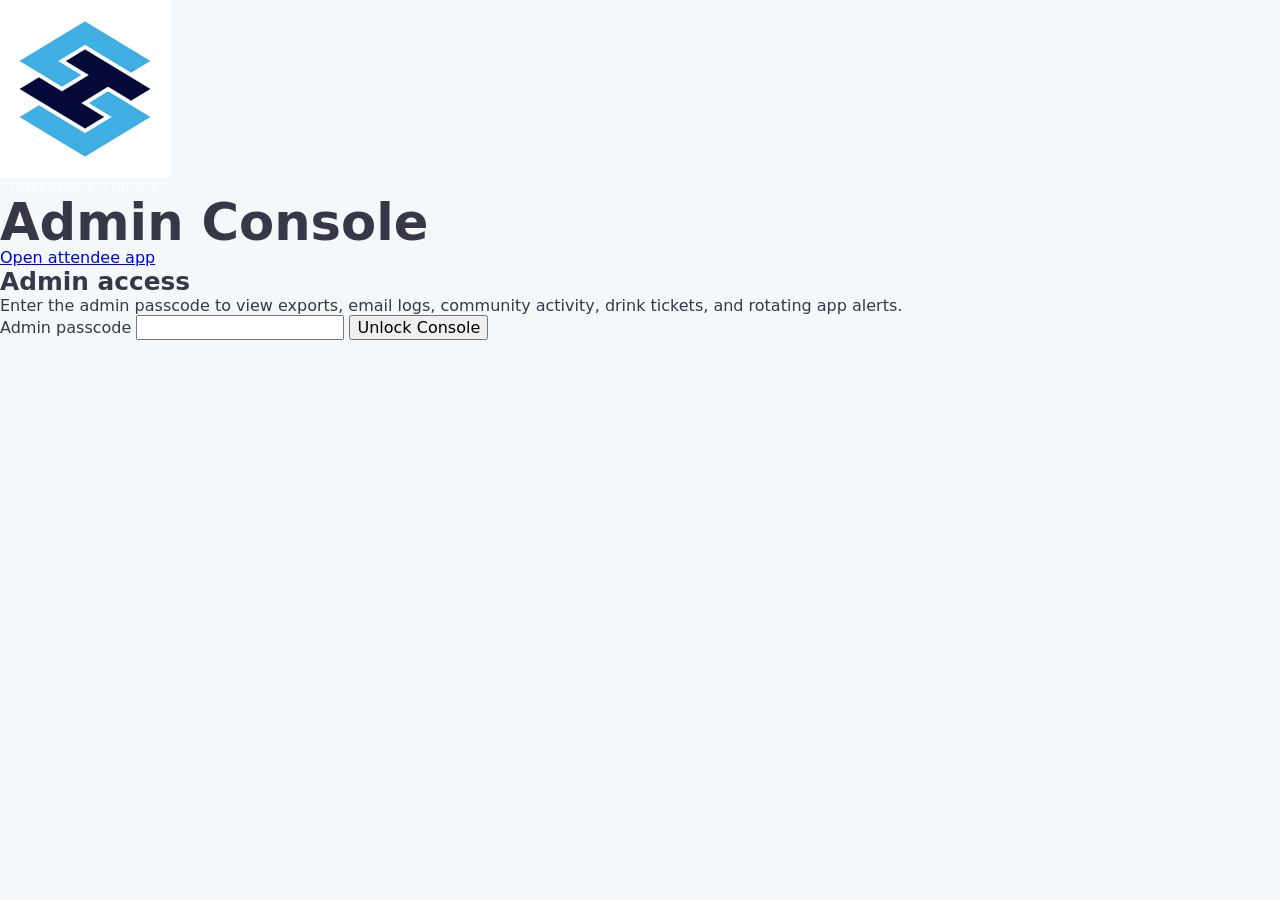
==== admin.html @ 8c48cd47 "Add admin.html for conference guide admin console" ====
<!doctype html>
<html lang="en">
  <head>
    <meta charset="utf-8">
    <meta name="viewport" content="width=device-width, initial-scale=1">
    <title>Conference Guide Admin</title>
    <meta name="theme-color" content="#040048">
    <link rel="stylesheet" href="styles.css?v=20260701-aec-copy">
    <link rel="stylesheet" href="admin.css?v=20260721-supabase-admin">
  </head>
  <body class="admin-body">
    <main class="admin-shell">
      <header class="admin-hero">
        <div class="admin-brand">
          <img src="assets/hs-govtech-logo.png?v=20260623-domain-backend" alt="HS GovTech logo">
          <div>
            <p class="eyebrow">Conference Guide AI</p>
            <h1>Admin Console</h1>
          </div>
        </div>
        <a class="admin-public-link" href="./">Open attendee app</a>
      </header>

      <section id="adminLogin" class="admin-card admin-login">
        <h2>Admin access</h2>
        <p>Enter the admin passcode to view exports, email logs, community activity, drink tickets, and rotating app alerts.</p>
        <form id="adminAuthForm">
          <label>
            Admin passcode
            <input id="adminToken" type="password" autocomplete="current-password" required>
          </label>
          <button type="submit">Unlock Console</button>
        </form>
        <p id="adminAuthStatus" class="admin-status"></p>
      </section>

      <section id="adminApp" class="admin-app" hidden>
        <div class="admin-toolbar">
          <div id="adminTabs" class="admin-tabs" aria-label="Admin sections"></div>
          <button id="adminRefresh" type="button">Refresh</button>
        </div>

        <section id="adminSummary" class="admin-summary"></section>

        <section id="adminAlertsPanel" class="admin-card admin-alert-editor" hidden>
          <div>
            <h2>App Alerts</h2>
            <p>Create or update the rotating in-app alert cards. These stay hidden on Podcast, Book Demo, and Free Drink.</p>
          </div>
          <form id="alertForm">
            <input id="alertId" type="hidden">
            <label>
              Title
              <input id="alertTitle" type="text" maxlength="120" required>
            </label>
            <label>
              Message
              <textarea id="alertMessage" rows="3" maxlength="280" required></textarea>
            </label>
            <div class="admin-form-grid">
              <label>
                Button
                <input id="alertButton" type="text" maxlength="40" placeholder="Open">
              </label>
              <label>
                Destination
                <select id="alertView">
                  <option value="my">MyAEC</option>
                  <option value="trivia">EH Trivia</option>
                  <option value="kc">Fun in KC</option>
                  <option value="community">Community Connect</option>
                  <option value="podcast">Podcast</option>
                  <option value="demo">Book Demo</option>
                  <option value="drink">Free Drink</option>
                </select>
              </label>
              <label>
                Priority
                <input id="alertPriority" type="number" value="5" min="0" max="99">
              </label>
              <label class="admin-check">
                <input id="alertActive" type="checkbox" checked>
                Active
              </label>
            </div>
            <div class="admin-actions">
              <button type="submit">Save Alert</button>
              <button id="alertReset" type="button">New Alert</button>
            </div>
            <p id="alertStatus" class="admin-status"></p>
          </form>
        </section>

        <section class="admin-card">
          <div class="admin-table-head">
            <div>
              <h2 id="adminSectionTitle">Leads</h2>
              <p id="adminSectionHelp">Newest records from Supabase.</p>
            </div>
            <button id="adminExport" type="button">Export CSV</button>
          </div>
          <div id="adminTable" class="admin-table-wrap"></div>
        </section>
      </section>
    </main>
    <script src="lead-config.js?v=20260721-admin-endpoint"></script>
    <script src="admin.js?v=20260721-supabase-admin"></script>
  </body>
</html>
---- styles.css ----
:root {
  --navy: #040048;
  --deep: #02002d;
  --cyan: #35B0ED;
  --teal: #35B0ED;
  --green: #67BC8C;
  --red: #EA5353;
  --grey-light: #C7D2D8;
  --grey-medium: #A5A3AF;
  --grey-dark: #383748;
  --ink: #383748;
  --muted: #686676;
  --line: #C7D2D8;
  --surface: #ffffff;
  --wash: #f4f8fa;
  --gold: #E6BD56;
  --danger: #EA5353;
  --sky-wash: #eaf7fe;
  --green-wash: #edf8f2;
  --gold-wash: #fff7df;
  --red-wash: #fff0f0;
  font-family: Inter, ui-sans-serif, system-ui, -apple-system, BlinkMacSystemFont, "Segoe UI", sans-serif;
}

* {
  box-sizing: border-box;
}

body {
  margin: 0;
  color: var(--ink);
  background: var(--wash);
  overflow-x: hidden;
}

body.lead-locked {
  overflow: hidden;
}

.lead-gate {
  position: fixed;
  inset: 0;
  z-index: 100;
  display: grid;
  place-items: center;
  padding: 18px;
  background: rgba(4, 0, 72, 0.76);
  backdrop-filter: blur(10px);
}

.lead-gate[hidden] {
  display: none;
}

.lead-card {
  width: min(440px, 100%);
  display: grid;
  gap: 12px;
  padding: 24px;
  border-radius: 8px;
  border: 1px solid var(--line);
  background: #fff;
  box-shadow: 0 24px 60px rgba(4, 0, 72, 0.28);
}

.lead-logo {
  width: 58px;
  height: 60px;
  object-fit: contain;
}

.lead-card .eyebrow {
  color: var(--cyan);
}

.lead-card h2 {
  color: var(--navy);
  font-size: 2rem;
}

.lead-copy,
.lead-note {
  color: var(--muted);
  line-height: 1.45;
}

.lead-note {
  font-size: 0.82rem;
}

.lead-card label {
  display: grid;
  gap: 6px;
  color: var(--ink);
  font-weight: 800;
}

.lead-card input {
  width: 100%;
  min-height: 46px;
  border: 1px solid var(--line);
  border-radius: 8px;
  padding: 0 12px;
}

.lead-card button {
  min-height: 48px;
  border: 0;
  border-radius: 8px;
  color: #fff;
  background: var(--red);
  cursor: pointer;
  font-weight: 900;
}

.lead-card button:disabled {
  background: var(--grey-medium);
  cursor: wait;
}

button,
input,
select {
  font: inherit;
}

.app-shell {
  min-height: 100vh;
  display: grid;
  grid-template-columns: 280px minmax(0, 1fr);
}

.rail {
  position: sticky;
  top: 0;
  height: 100vh;
  display: flex;
  flex-direction: column;
  gap: 28px;
  padding: 26px 20px;
  color: #fff;
  background: linear-gradient(180deg, var(--deep), var(--navy));
}

.brand-lockup {
  display: flex;
  align-items: center;
  justify-content: space-between;
  gap: 13px;
}

.brand-main {
  min-width: 0;
  display: flex;
  align-items: center;
  gap: 13px;
}

.brand-home {
  border: 0;
  color: inherit;
  background: transparent;
  cursor: pointer;
  padding: 0;
  text-align: left;
}

.brand-home:hover .brand-logo,
.brand-home:focus-visible .brand-logo {
  box-shadow: 0 0 0 2px rgba(53, 176, 237, 0.78);
}

.header-actions {
  display: flex;
  align-items: center;
  gap: 8px;
}

.mobile-demo-button {
  display: none;
}

.brand-lockup strong {
  display: block;
  font-size: 1.02rem;
}

.brand-lockup small,
.rail-summary span,
.eyebrow,
.session-kicker,
figcaption {
  color: rgba(255, 255, 255, 0.72);
  font-size: 0.78rem;
  text-transform: uppercase;
  letter-spacing: 0.08em;
}

.brand-logo {
  width: 48px;
  height: 50px;
  object-fit: contain;
  border-radius: 6px;
  background: #fff;
  padding: 4px;
}

.nav-list {
  display: grid;
  gap: 8px;
}

.nav-item {
  width: 100%;
  min-height: 44px;
  border: 1px solid rgba(255, 255, 255, 0.1);
  border-radius: 8px;
  color: rgba(255, 255, 255, 0.82);
  background: rgba(255, 255, 255, 0.06);
  cursor: pointer;
  text-align: left;
  padding: 0 14px;
}

.nav-item.active,
.nav-item:hover {
  color: #fff;
  background: rgba(53, 176, 237, 0.24);
  border-color: rgba(53, 176, 237, 0.6);
}

.drink-nav {
  border-color: rgba(230, 189, 86, 0.56);
}

.podcast-nav {
  border-color: rgba(53, 176, 237, 0.44);
}

.trivia-nav {
  border-color: rgba(103, 188, 140, 0.44);
}

.demo-nav {
  border-color: rgba(234, 83, 83, 0.42);
}

.venue-nav[hidden] {
  display: none;
}

.rail-summary {
  margin-top: auto;
  display: grid;
  gap: 10px;
}

.rail-summary span {
  color: rgba(234, 247, 254, 0.86);
  border-top: 1px solid rgba(255, 255, 255, 0.14);
  padding-top: 10px;
}

.content {
  min-width: 0;
  padding: 28px clamp(18px, 4vw, 44px) 48px;
}

.now-next {
  display: grid;
  grid-template-columns: repeat(2, minmax(0, 1fr));
  gap: 10px;
  margin-bottom: 14px;
  max-width: 100%;
}

.now-next article {
  min-height: 104px;
  display: grid;
  gap: 6px;
  align-content: start;
  padding: 14px;
  border: 1px solid rgba(53, 176, 237, 0.34);
  border-radius: 8px;
  background: var(--sky-wash);
}

.now-next span {
  color: var(--cyan);
  font-size: 0.76rem;
  font-weight: 900;
  text-transform: uppercase;
  letter-spacing: 0.08em;
}

.now-next strong {
  color: var(--navy);
  line-height: 1.25;
}

.now-next small {
  color: var(--muted);
  line-height: 1.35;
}

.topbar {
  display: grid;
  grid-template-columns: minmax(0, 1fr) minmax(240px, 420px);
  gap: 18px;
  align-items: center;
  margin-bottom: 22px;
}

.topbar .eyebrow,
.section-intro p,
.assistant-copy p,
figcaption,
.session-kicker {
  color: var(--muted);
}

.app-alerts {
  display: grid;
  grid-template-columns: repeat(2, minmax(0, 1fr));
  gap: 10px;
  margin-bottom: 18px;
}

.app-alert {
  position: relative;
  display: grid;
  grid-template-columns: auto minmax(0, 1fr) auto auto;
  gap: 12px;
  align-items: center;
  min-height: 82px;
  border: 1px solid rgba(53, 176, 237, 0.28);
  border-radius: 8px;
  padding: 12px;
  background: linear-gradient(135deg, #ffffff, var(--sky-wash));
  box-shadow: 0 8px 20px rgba(4, 0, 72, 0.06);
}

.app-alert > span {
  border-radius: 999px;
  padding: 6px 9px;
  color: var(--navy);
  background: rgba(53, 176, 237, 0.18);
  font-size: 0.76rem;
  font-weight: 900;
  text-transform: uppercase;
  letter-spacing: 0.06em;
}

.app-alert strong {
  color: var(--navy);
}

.app-alert p {
  margin-top: 3px;
  color: var(--muted);
  line-height: 1.35;
}

.app-alert [data-alert-view] {
  min-height: 40px;
  border: 0;
  border-radius: 8px;
  color: #fff;
  background: var(--red);
  cursor: pointer;
  font-weight: 900;
  padding: 0 12px;
  white-space: nowrap;
}

.alert-dismiss {
  width: 34px;
  height: 34px;
  border: 1px solid rgba(4, 0, 72, 0.12);
  border-radius: 999px;
  color: var(--dark);
  background: #fff;
  cursor: pointer;
  font-size: 1.25rem;
  font-weight: 900;
  line-height: 1;
}

.alert-dismiss:hover,
.alert-dismiss:focus-visible {
  color: var(--navy);
  border-color: rgba(234, 83, 83, 0.45);
  outline: 0;
}

h1,
h2,
h3,
p {
  margin: 0;
}

h1 {
  font-size: clamp(2rem, 4vw, 3.25rem);
  line-height: 1;
}

h2 {
  font-size: 1.55rem;
}

h3 {
  font-size: 1.05rem;
  line-height: 1.28;
}

.search-wrap input,
.prompt-box input,
select {
  width: 100%;
  min-height: 46px;
  border: 1px solid var(--line);
  border-radius: 8px;
  background: #fff;
  color: var(--ink);
  padding: 0 14px;
}

.view {
  display: none;
}

.view.active {
  display: block;
}

.control-strip,
.section-intro,
.assistant-panel {
  display: flex;
  gap: 12px;
  align-items: center;
  justify-content: space-between;
  margin-bottom: 18px;
}

.section-actions {
  display: flex;
  flex-wrap: wrap;
  gap: 8px;
  justify-content: flex-end;
}

.control-strip {
  flex-wrap: wrap;
}

.segmented {
  display: flex;
  flex-wrap: wrap;
  gap: 6px;
  max-width: 100%;
}

.dashboard-tabs {
  gap: 12px;
  margin-bottom: 14px;
}

.dashboard-tabs button {
  padding-inline: 18px;
}

.segmented button,
.secondary-action,
.install-button,
.prompt-box button,
.session-actions button {
  min-height: 40px;
  border: 1px solid var(--line);
  border-radius: 8px;
  background: #fff;
  color: var(--ink);
  cursor: pointer;
  padding: 0 14px;
}

.search-wrap {
  display: grid;
  gap: 6px;
}

.search-wrap p {
  color: var(--muted);
  font-size: 0.82rem;
  line-height: 1.35;
}

.install-button {
  min-height: 34px;
  white-space: nowrap;
  color: #fff;
  background: var(--red);
  border-color: var(--red);
  font-weight: 900;
  padding: 0 11px;
}

.install-button:disabled {
  color: var(--grey-dark);
  background: var(--grey-light);
  border-color: var(--grey-light);
  cursor: default;
}

.segmented button.active,
.prompt-box button,
.session-actions .attend-btn.active {
  color: #fff;
  background: var(--red);
  border-color: var(--red);
}

.session-actions .watch-btn.active {
  color: var(--navy);
  background: var(--sky-wash);
  border-color: var(--cyan);
}

.secondary-action:hover,
.session-actions button:hover,
.segmented button:hover {
  border-color: var(--cyan);
}

.secondary-action {
  display: inline-flex;
  align-items: center;
  justify-content: center;
  width: fit-content;
  text-decoration: none;
  font-weight: 900;
}

.metrics-row {
  display: grid;
  grid-template-columns: repeat(4, minmax(140px, 1fr));
  gap: 10px;
  margin-bottom: 18px;
}

.my-schedule-actions {
  justify-content: flex-start;
  margin: -4px 0 18px;
}

.metric {
  min-height: 78px;
  padding: 14px;
  background: var(--surface);
  border: 1px solid var(--line);
  border-radius: 8px;
}

.metric-button {
  width: 100%;
  text-align: left;
  cursor: pointer;
  font: inherit;
}

.metric-button:hover,
.metric-button:focus-visible {
  border-color: var(--cyan);
  box-shadow: 0 10px 22px rgba(4, 0, 72, 0.08);
  outline: 0;
}

.metric-button.active {
  border-color: var(--red);
  background: var(--red-wash);
}

.metric strong {
  display: block;
  font-size: 1.35rem;
  color: var(--navy);
}

.metric span {
  color: var(--muted);
  font-size: 0.85rem;
}

.timeline {
  display: grid;
  gap: 12px;
}

.my-day-tabs {
  margin-bottom: 12px;
}

.daily-grid {
  display: grid;
  gap: 8px;
  margin-bottom: 18px;
}

.metric-detail-panel {
  display: flex;
  gap: 12px;
  align-items: center;
  justify-content: space-between;
  padding: 14px;
  border: 1px solid rgba(53, 176, 237, 0.28);
  border-radius: 8px;
  background: var(--sky-wash);
}

.metric-detail-panel span {
  color: var(--cyan);
  font-size: 0.78rem;
  font-weight: 900;
  text-transform: uppercase;
}

.metric-detail-panel h3 {
  color: var(--navy);
}

.metric-detail-panel p {
  margin-top: 3px;
  color: var(--muted);
}

.metric-detail-panel button {
  min-height: 40px;
  border: 1px solid var(--line);
  border-radius: 8px;
  color: var(--navy);
  background: #fff;
  cursor: pointer;
  padding: 0 12px;
  font-weight: 900;
  white-space: nowrap;
}

.day-block {
  display: grid;
  grid-template-columns: 150px minmax(0, 1fr);
  gap: 12px;
  align-items: start;
  padding: 12px 14px;
  border: 1px solid var(--line);
  border-left: 4px solid var(--cyan);
  border-radius: 8px;
  background: #fff;
}

.day-block.has-conflict {
  border-left-color: var(--danger);
  background: var(--red-wash);
}

.day-time {
  color: var(--navy);
  font-weight: 800;
}

.day-block span {
  display: block;
  margin-top: 4px;
  color: var(--muted);
}

.day-session-tools {
  display: flex;
  flex-wrap: wrap;
  gap: 7px;
  margin-top: 10px;
}

.day-session-tools button {
  min-height: 34px;
  border: 1px solid var(--line);
  border-radius: 8px;
  color: var(--navy);
  background: #fff;
  cursor: pointer;
  padding: 0 10px;
  font-size: 0.78rem;
  font-weight: 900;
}

.day-session-tools button.has-notes {
  border-color: var(--green);
  background: var(--green-wash);
}

.conflict-banner {
  display: flex;
  gap: 14px;
  align-items: center;
  justify-content: space-between;
  margin-bottom: 14px;
  padding: 14px;
  border: 1px solid rgba(234, 83, 83, 0.36);
  border-left: 5px solid var(--danger);
  border-radius: 8px;
  background: var(--red-wash);
}

.conflict-banner[hidden] {
  display: none;
}

.conflict-banner strong {
  color: #9f2f35;
}

.conflict-banner p {
  margin-top: 4px;
  color: var(--grey-dark);
  line-height: 1.45;
}

.conflict-actions {
  display: flex;
  flex-wrap: wrap;
  gap: 8px;
}

.conflict-actions button {
  min-height: 38px;
  border: 1px solid rgba(234, 83, 83, 0.36);
  border-radius: 8px;
  background: #fff;
  color: #9f2f35;
  cursor: pointer;
  padding: 0 12px;
  font-weight: 700;
}

.session-card {
  display: grid;
  grid-template-columns: 104px minmax(0, 1fr);
  gap: 16px;
  padding: 16px;
  border: 1px solid var(--line);
  border-radius: 8px;
  background: var(--surface);
}

.time-block {
  display: grid;
  align-content: start;
  gap: 4px;
  color: var(--navy);
}

.time-block strong {
  font-size: 1.08rem;
}

.time-block span {
  color: var(--muted);
}

.session-body {
  min-width: 0;
}

.session-head {
  display: grid;
  grid-template-columns: minmax(0, 1fr) auto;
  gap: 12px;
}

.ce-pill {
  min-width: 58px;
  height: 34px;
  display: grid;
  place-items: center;
  border-radius: 8px;
  background: var(--green-wash);
  color: #236344;
  font-weight: 700;
  font-size: 0.84rem;
}

.session-info {
  margin-top: 9px;
  color: #334155;
  line-height: 1.5;
  display: -webkit-box;
  -webkit-line-clamp: 4;
  -webkit-box-orient: vertical;
  overflow: hidden;
}

.tag-row {
  display: flex;
  gap: 7px;
  flex-wrap: wrap;
  margin-top: 12px;
}

.tag {
  border-radius: 999px;
  background: #f0f4f6;
  color: var(--grey-dark);
  padding: 5px 9px;
  font-size: 0.78rem;
}

.session-actions {
  display: flex;
  gap: 8px;
  margin-top: 14px;
}

.session-tools {
  display: flex;
  flex-wrap: wrap;
  gap: 8px;
  margin-top: 14px;
}

.session-tools button {
  min-height: 38px;
  border: 1px solid var(--line);
  border-radius: 8px;
  color: var(--navy);
  background: #fff;
  cursor: pointer;
  padding: 0 11px;
  font-size: 0.82rem;
  font-weight: 900;
}

.session-tools button.has-materials,
.session-tools button.has-notes {
  border-color: var(--green);
  background: var(--green-wash);
}

.modal-open {
  overflow: hidden;
}

.modal-backdrop {
  position: fixed;
  inset: 0;
  z-index: 60;
  display: grid;
  place-items: center;
  padding: 18px;
  background: rgba(4, 0, 72, 0.42);
}

.modal-backdrop[hidden] {
  display: none;
}

.session-tool-modal,
.install-help-modal,
.image-viewer-modal {
  width: min(760px, 100%);
  max-height: min(760px, calc(100vh - 36px));
  overflow: auto;
  display: grid;
  gap: 12px;
  border: 1px solid var(--line);
  border-radius: 8px;
  background: #fff;
  padding: clamp(16px, 4vw, 24px);
  box-shadow: 0 24px 80px rgba(4, 0, 72, 0.28);
}

.modal-close {
  justify-self: end;
  min-height: 34px;
  border: 1px solid var(--line);
  border-radius: 8px;
  color: var(--navy);
  background: #fff;
  cursor: pointer;
  padding: 0 12px;
  font-weight: 900;
}

.session-tool-modal h2 {
  color: var(--navy);
  font-size: clamp(1.35rem, 4vw, 2rem);
}

.install-help-modal {
  width: min(420px, 100%);
}

.install-help-modal .eyebrow {
  color: var(--cyan);
}

.install-help-modal h2 {
  color: var(--navy);
  font-size: clamp(1.45rem, 5vw, 2.1rem);
  line-height: 1.05;
}

.image-viewer-backdrop {
  z-index: 80;
  padding: 10px;
  background: rgba(4, 0, 72, 0.88);
}

.image-viewer-modal {
  width: min(980px, 100%);
  max-height: calc(100vh - 20px);
  gap: 10px;
  border-color: rgba(255, 255, 255, 0.18);
  background: #040048;
  padding: 10px;
}

.image-viewer-close {
  color: #fff;
  border-color: rgba(255, 255, 255, 0.32);
  background: rgba(255, 255, 255, 0.12);
}

.image-viewer-modal img {
  width: 100%;
  max-height: calc(100vh - 116px);
  object-fit: contain;
  border-radius: 8px;
  background: rgba(255, 255, 255, 0.06);
}

.image-viewer-caption {
  display: flex;
  align-items: center;
  justify-content: space-between;
  gap: 12px;
  color: #fff;
}

.image-viewer-caption h2 {
  min-width: 0;
  overflow: hidden;
  color: #fff;
  font-size: 1rem;
  text-overflow: ellipsis;
  white-space: nowrap;
}

.image-viewer-caption a {
  flex: 0 0 auto;
  border-radius: 999px;
  padding: 8px 12px;
  color: var(--navy);
  background: #fff;
  font-weight: 900;
  text-decoration: none;
}

.install-steps {
  display: grid;
  gap: 10px;
}

.install-steps article {
  display: grid;
  grid-template-columns: auto minmax(0, 1fr);
  gap: 10px;
  align-items: center;
  padding: 12px;
  border: 1px solid rgba(53, 176, 237, 0.28);
  border-radius: 8px;
  background: var(--sky-wash);
}

.install-steps span {
  width: 34px;
  height: 34px;
  display: grid;
  place-items: center;
  border-radius: 999px;
  color: #fff;
  background: var(--red);
  font-weight: 900;
}

.install-steps p {
  color: var(--navy);
  font-weight: 900;
  line-height: 1.35;
}

.session-tool-panel {
  display: grid;
  gap: 12px;
}

.session-tool-panel[hidden] {
  display: none;
}

.session-tool-panel label,
.session-question-form label,
.session-reply-form label {
  display: grid;
  gap: 6px;
  color: var(--navy);
  font-weight: 900;
}

.session-tool-panel textarea,
.session-question-form input,
.session-question-form textarea,
.session-reply-form textarea {
  width: 100%;
  border: 1px solid var(--line);
  border-radius: 8px;
  color: var(--ink);
  background: #fff;
  padding: 11px 12px;
  font: inherit;
}

.session-tool-actions,
.session-reply-form {
  display: grid;
  grid-template-columns: auto minmax(0, 1fr);
  gap: 9px;
  align-items: center;
}

.session-tool-actions button,
.session-question-form button,
.session-reply-form button {
  min-height: 42px;
  border: 0;
  border-radius: 8px;
  color: #fff;
  background: var(--red);
  cursor: pointer;
  padding: 0 14px;
  font-weight: 900;
}

.session-tool-actions span,
.session-question-form p,
.session-reply-status {
  min-height: 20px;
  color: #236344;
  font-weight: 900;
}

.session-notes-email-form {
  display: grid;
  grid-template-columns: minmax(0, 1fr) auto;
  gap: 10px;
  align-items: end;
  padding-top: 10px;
  border-top: 1px solid var(--line);
}

.session-notes-email-form input {
  width: 100%;
  min-height: 42px;
  border: 1px solid var(--line);
  border-radius: 8px;
  padding: 0 12px;
  font: inherit;
}

.session-notes-email-form button {
  min-height: 42px;
  border: 0;
  border-radius: 8px;
  color: #fff;
  background: var(--red);
  cursor: pointer;
  padding: 0 14px;
  font-weight: 900;
  white-space: nowrap;
}

.session-notes-email-form button:disabled {
  cursor: wait;
  opacity: 0.7;
}

.session-notes-email-form span {
  grid-column: 1 / -1;
  min-height: 18px;
  color: var(--muted);
  font-size: 0.86rem;
  font-weight: 800;
}

.presentation-list,
.session-question-threads {
  display: grid;
  gap: 10px;
}

.presentation-list a,
.session-question-card {
  display: grid;
  gap: 8px;
  border: 1px solid var(--line);
  border-radius: 8px;
  background: #fff;
  padding: 12px;
  text-decoration: none;
}

.presentation-list strong,
.session-question-card h3 {
  color: var(--navy);
}

.presentation-list span,
.session-question-card p {
  color: var(--grey-dark);
}

.assistant-panel {
  align-items: stretch;
  padding: 18px;
  background: #fff;
  border: 1px solid var(--line);
  border-radius: 8px;
}

.assistant-copy {
  max-width: 640px;
  display: grid;
  gap: 8px;
}

.prompt-box {
  flex: 1;
  min-width: min(420px, 100%);
  display: grid;
  grid-template-columns: minmax(0, 1fr) auto;
  gap: 8px;
  align-content: center;
}

.reason-bar {
  display: flex;
  flex-wrap: wrap;
  gap: 8px;
  margin-bottom: 14px;
}

.ai-answer {
  margin: 14px 0;
}

.my-ai-panel {
  margin-bottom: 18px;
}

.my-ai-panel[hidden] {
  display: none;
}

.ai-answer article {
  display: grid;
  gap: 10px;
  border: 1px solid rgba(53, 176, 237, 0.32);
  border-radius: 8px;
  padding: clamp(16px, 4vw, 22px);
  background: var(--sky-wash);
  box-shadow: 0 10px 24px rgba(4, 0, 72, 0.06);
}

.ai-answer h3 {
  color: var(--navy);
  font-size: 1.15rem;
}

.ai-answer p,
.ai-answer li {
  color: var(--grey-dark);
  line-height: 1.5;
}

.ai-answer ul {
  display: grid;
  gap: 8px;
  padding-left: 18px;
}

.ai-sources {
  color: var(--muted);
  font-size: 0.85rem;
  font-weight: 800;
}

.kc-filter-panel {
  display: grid;
  gap: 8px;
  margin-bottom: 14px;
}

.kc-filter-panel select {
  width: 100%;
}

.kc-filter-panel p {
  margin: 0;
  color: var(--muted);
  font-size: 0.95rem;
  line-height: 1.4;
}

.source-links {
  display: flex;
  flex-wrap: wrap;
  gap: 8px;
  margin-bottom: 14px;
}

.source-links a {
  display: inline-flex;
  align-items: center;
  min-height: 38px;
  border: 1px solid rgba(53, 176, 237, 0.38);
  border-radius: 8px;
  padding: 0 12px;
  color: var(--navy);
  background: var(--sky-wash);
  text-decoration: none;
  font-weight: 700;
}

.source-links a:hover {
  border-color: var(--cyan);
}

.reason {
  background: var(--gold-wash);
  border: 1px solid rgba(230, 189, 86, 0.52);
  border-radius: 8px;
  color: #6d4f12;
  padding: 8px 10px;
  font-size: 0.86rem;
}

.place-grid {
  display: grid;
  grid-template-columns: repeat(auto-fit, minmax(260px, 1fr));
  gap: 12px;
}

.place-card {
  min-height: 190px;
  display: grid;
  gap: 10px;
  align-content: start;
  padding: 16px;
  background: #fff;
  border: 1px solid var(--line);
  border-radius: 8px;
}

.place-card strong {
  color: var(--navy);
}

.place-title {
  color: var(--navy);
  font-size: 1.02rem;
  font-weight: 800;
  text-decoration: none;
}

.place-title:hover {
  text-decoration: underline;
}

.place-card p {
  color: var(--grey-dark);
  line-height: 1.45;
}

.place-actions {
  display: grid;
  grid-template-columns: repeat(auto-fit, minmax(94px, 1fr));
  gap: 8px;
  margin-top: 4px;
}

.place-actions a,
.place-actions button {
  min-height: 42px;
  display: inline-flex;
  align-items: center;
  justify-content: center;
  border: 1px solid rgba(53, 176, 237, 0.38);
  border-radius: 8px;
  padding: 0 10px;
  color: var(--navy);
  background: var(--sky-wash);
  font: inherit;
  font-weight: 900;
  text-decoration: none;
}

.place-actions button {
  color: #fff;
  border-color: var(--red);
  background: var(--red);
  cursor: pointer;
}

.place-actions .rideshare-button {
  color: var(--navy);
  border-color: rgba(4, 0, 72, 0.2);
  background: rgba(4, 0, 72, 0.08);
}

.place-actions button:disabled {
  color: #617282;
  border-color: #d1dde5;
  background: #e7eef3;
  cursor: wait;
}

.rideshare-options {
  display: grid;
  grid-template-columns: repeat(2, minmax(0, 1fr));
  gap: 8px;
}

.rideshare-options[hidden] {
  display: none;
}

.rideshare-options a {
  min-height: 40px;
  display: inline-flex;
  align-items: center;
  justify-content: center;
  border: 1px solid rgba(53, 176, 237, 0.38);
  border-radius: 8px;
  color: var(--navy);
  background: var(--sky-wash);
  font-weight: 900;
  text-decoration: none;
}

.place-badges {
  display: flex;
  flex-wrap: wrap;
  gap: 7px;
  align-items: center;
}

.place-category {
  width: fit-content;
  border-radius: 999px;
  padding: 5px 9px;
  background: rgba(53, 176, 237, 0.16);
  color: var(--navy);
  font-size: 0.78rem;
  font-weight: 700;
}

.rideshare-suggestion {
  width: fit-content;
  border-radius: 999px;
  padding: 5px 9px;
  background: rgba(230, 189, 86, 0.22);
  color: #72530b;
  font-size: 0.76rem;
  font-weight: 900;
}

.venue-layout {
  display: grid;
  grid-template-columns: minmax(360px, 1.35fr) minmax(280px, 0.65fr);
  gap: 20px;
  align-items: start;
}

.venue-copy,
.floor-plan {
  margin: 0;
  padding: 18px;
  background: #fff;
  border: 1px solid var(--line);
  border-radius: 8px;
}

.floor-plan img {
  width: 100%;
  display: block;
  border: 1px solid var(--line);
  border-radius: 6px;
  background: #f8fafc;
}

.featured-map img {
  max-height: 76vh;
  object-fit: contain;
}

.floor-plan figcaption {
  margin-top: 10px;
  text-transform: none;
  letter-spacing: 0;
}

.info-stack {
  display: grid;
  gap: 12px;
  margin-top: 16px;
}

.info-note {
  border-left: 4px solid var(--cyan);
  padding: 10px 12px;
  background: var(--sky-wash);
  line-height: 1.45;
}

.podcast-hero {
  display: grid;
  grid-template-columns: 110px minmax(0, 1fr);
  gap: 18px;
  align-items: center;
  margin-bottom: 18px;
  padding: clamp(18px, 4vw, 28px);
  border: 1px solid rgba(53, 176, 237, 0.28);
  border-radius: 8px;
  background: linear-gradient(135deg, #ffffff, var(--sky-wash));
}

.podcast-hero img {
  width: 110px;
  height: 110px;
  object-fit: contain;
}

.podcast-hero h2 {
  color: var(--navy);
  font-size: clamp(1.8rem, 5vw, 3rem);
  line-height: 1;
}

.podcast-hero p:not(.eyebrow) {
  max-width: 760px;
  margin-top: 8px;
  color: var(--grey-dark);
  line-height: 1.45;
}

.podcast-actions {
  display: flex;
  flex-wrap: wrap;
  gap: 8px;
  margin-top: 14px;
}

.podcast-story-callout {
  display: grid;
  grid-template-columns: minmax(0, 1fr) auto;
  gap: 14px;
  align-items: center;
  margin: -4px 0 18px;
  padding: 14px;
  border: 1px solid rgba(230, 189, 86, 0.36);
  border-radius: 8px;
  background: #fffaf0;
}

.podcast-story-callout h3 {
  margin-top: 2px;
  color: var(--navy);
}

.podcast-story-callout p:not(.eyebrow) {
  margin-top: 6px;
  color: var(--grey-dark);
  line-height: 1.42;
}

.podcast-story-callout .story-action {
  color: #fff;
  background: var(--red);
  border-color: var(--red);
  white-space: nowrap;
}

.podcast-grid {
  display: grid;
  grid-template-columns: repeat(2, minmax(0, 1fr));
  gap: 14px;
}

.podcast-card {
  overflow: hidden;
  border: 1px solid var(--line);
  border-radius: 8px;
  background: #fff;
  box-shadow: 0 10px 24px rgba(4, 0, 72, 0.07);
}

.video-frame {
  position: relative;
  display: block;
  aspect-ratio: 16 / 9;
  background: var(--navy);
  overflow: hidden;
}

.video-frame img {
  width: 100%;
  height: 100%;
  display: block;
  object-fit: cover;
  transition: transform 180ms ease;
}

.video-frame span {
  position: absolute;
  left: 50%;
  top: 50%;
  min-width: 78px;
  min-height: 78px;
  display: grid;
  place-items: center;
  border-radius: 999px;
  color: #fff;
  background: rgba(234, 83, 83, 0.94);
  box-shadow: 0 10px 26px rgba(4, 0, 72, 0.32);
  font-weight: 900;
  transform: translate(-50%, -50%);
}

.video-frame:hover img {
  transform: scale(1.03);
}

.podcast-card-body {
  display: grid;
  gap: 8px;
  padding: 14px;
}

.podcast-card-body h3 {
  color: var(--navy);
}

.podcast-card-body p:not(.session-kicker) {
  color: var(--grey-dark);
  line-height: 1.45;
}

.podcast-card-body a {
  width: fit-content;
  color: var(--red);
  font-weight: 900;
}

.community-layout {
  display: grid;
  grid-template-columns: minmax(260px, 0.85fr) minmax(320px, 1.15fr);
  gap: 14px;
  align-items: start;
  margin-bottom: 14px;
}

.community-panel,
.community-form,
.community-post {
  border: 1px solid var(--line);
  border-radius: 8px;
  background: #fff;
  box-shadow: 0 10px 24px rgba(4, 0, 72, 0.06);
}

.community-panel {
  display: grid;
  gap: 10px;
  padding: clamp(18px, 4vw, 28px);
}

.community-panel h2 {
  color: var(--navy);
  font-size: clamp(2rem, 5vw, 3.2rem);
  line-height: 0.98;
}

.community-panel p:not(.eyebrow) {
  color: var(--grey-dark);
  line-height: 1.45;
}

.community-tabs {
  margin-top: 4px;
}

.community-form {
  display: grid;
  grid-template-columns: repeat(2, minmax(0, 1fr));
  gap: 12px;
  padding: clamp(16px, 4vw, 24px);
}

.community-form label {
  display: grid;
  gap: 6px;
  color: var(--navy);
  font-weight: 900;
}

.community-form input,
.community-form textarea,
.community-form select {
  width: 100%;
  border: 1px solid var(--line);
  border-radius: 8px;
  color: var(--ink);
  background: #fff;
  padding: 12px 13px;
  font: inherit;
}

.community-form input,
.community-form select {
  min-height: 46px;
}

.community-check {
  grid-template-columns: auto minmax(0, 1fr);
  align-items: center;
  color: var(--grey-dark);
}

.community-check input {
  width: 20px;
  height: 20px;
}

.community-image-field {
  display: grid;
  gap: 9px;
  border: 1px dashed rgba(53, 176, 237, 0.65);
  border-radius: 8px;
  background: var(--sky-wash);
  padding: 12px;
  color: var(--navy);
  font-weight: 900;
}

.community-image-field.picture-first {
  border-color: var(--gold);
  background: var(--gold-wash);
}

.community-file-button {
  width: fit-content;
  min-height: 44px;
  display: inline-grid;
  place-items: center;
  border: 1px solid var(--cyan);
  border-radius: 8px;
  color: #fff;
  background: var(--cyan);
  cursor: pointer;
  padding: 0 16px;
  font-weight: 900;
  text-decoration: none;
  box-shadow: 0 8px 18px rgba(53, 176, 237, 0.24);
}

.community-file-button:hover,
.community-file-button:focus-within {
  background: #1f9ddb;
  border-color: #1f9ddb;
}

.community-file-button input {
  position: absolute;
  inline-size: 1px;
  block-size: 1px;
  opacity: 0;
  pointer-events: none;
}

.community-image-preview {
  display: grid;
  grid-template-columns: 82px minmax(0, 1fr);
  gap: 10px;
  align-items: center;
  color: var(--grey-dark);
  font-size: 0.88rem;
}

.community-image-preview[hidden] {
  display: none;
}

.community-image-preview img {
  width: 82px;
  height: 62px;
  object-fit: cover;
  border: 1px solid var(--line);
  border-radius: 8px;
  background: #fff;
}

.community-form button {
  grid-column: 1 / -1;
  min-height: 48px;
  border: 0;
  border-radius: 8px;
  color: #fff;
  background: var(--red);
  cursor: pointer;
  font-weight: 900;
}

.community-form button:disabled {
  color: var(--grey-dark);
  background: var(--grey-light);
  cursor: wait;
}

.community-status {
  grid-column: 1 / -1;
  min-height: 22px;
  color: #236344;
  font-weight: 900;
}

.community-posts {
  display: grid;
  gap: 12px;
}

.community-post {
  display: grid;
  gap: 10px;
  padding: 16px;
}

.community-post-head,
.community-byline {
  display: flex;
  flex-wrap: wrap;
  gap: 8px;
  align-items: center;
}

.community-post-head {
  justify-content: space-between;
}

.community-post-head span {
  border-radius: 999px;
  padding: 6px 9px;
  color: var(--navy);
  background: rgba(53, 176, 237, 0.18);
  font-size: 0.76rem;
  font-weight: 900;
  text-transform: uppercase;
  letter-spacing: 0.06em;
}

.community-post-head small,
.community-byline span {
  color: var(--muted);
}

.community-post h3 {
  color: var(--navy);
  font-size: 1.2rem;
}

.community-post p {
  color: var(--grey-dark);
  line-height: 1.5;
  white-space: pre-wrap;
}

.community-image-button {
  position: relative;
  display: block;
  width: 100%;
  border: 0;
  background: transparent;
  cursor: zoom-in;
  padding: 0;
  text-align: left;
}

.community-image-button img {
  width: 100%;
  max-height: 340px;
  object-fit: cover;
  border-radius: 8px;
  border: 1px solid var(--line);
}

.community-image-button span {
  position: absolute;
  right: 10px;
  bottom: 10px;
  border-radius: 999px;
  padding: 7px 10px;
  color: #fff;
  background: rgba(4, 0, 72, 0.76);
  font-size: 0.78rem;
  font-weight: 900;
}

.community-byline {
  border-top: 1px solid var(--line);
  padding-top: 10px;
}

.community-byline strong {
  color: var(--navy);
}

.community-byline a {
  margin-left: auto;
  color: var(--red);
  font-weight: 900;
  text-decoration: none;
}

.community-thread {
  display: grid;
  gap: 10px;
  border-top: 1px solid var(--line);
  padding-top: 12px;
}

.community-thread-head {
  display: flex;
  align-items: center;
  justify-content: space-between;
  color: var(--navy);
  font-size: 0.9rem;
}

.community-replies {
  display: grid;
  gap: 8px;
}

.community-reply,
.community-reply-empty {
  border: 1px solid rgba(199, 210, 216, 0.78);
  border-radius: 8px;
  background: #f7fafc;
  padding: 10px;
}

.community-reply {
  display: grid;
  gap: 7px;
}

.community-reply p {
  margin: 0;
  color: var(--grey-dark);
  font-size: 0.94rem;
  line-height: 1.45;
  white-space: pre-wrap;
}

.community-reply div {
  display: flex;
  flex-wrap: wrap;
  gap: 6px;
  align-items: center;
  color: var(--muted);
  font-size: 0.8rem;
}

.community-reply strong {
  color: var(--navy);
}

.community-reply-empty {
  color: var(--muted);
  font-weight: 800;
}

.community-reply-form {
  display: grid;
  grid-template-columns: minmax(0, 1fr) auto;
  gap: 8px;
  align-items: end;
}

.community-reply-form label {
  display: grid;
  gap: 6px;
  color: var(--navy);
  font-size: 0.86rem;
  font-weight: 900;
}

.community-reply-form textarea {
  width: 100%;
  min-height: 66px;
  border: 1px solid var(--line);
  border-radius: 8px;
  color: var(--ink);
  background: #fff;
  padding: 10px 11px;
  font: inherit;
  resize: vertical;
}

.community-reply-form button {
  min-height: 44px;
  border: 0;
  border-radius: 8px;
  color: #fff;
  background: var(--navy);
  cursor: pointer;
  font-weight: 900;
  padding: 0 16px;
}

.community-reply-form button:disabled {
  color: var(--grey-dark);
  background: var(--grey-light);
  cursor: wait;
}

.community-reply-status {
  grid-column: 1 / -1;
  min-height: 18px;
  color: #236344;
  font-size: 0.84rem;
  font-weight: 900;
}

.demo-panel {
  display: grid;
  grid-template-columns: minmax(260px, 0.8fr) minmax(320px, 1.2fr);
  gap: 18px;
  align-items: start;
}

.demo-copy {
  min-height: 100%;
  display: grid;
  align-content: center;
  gap: 12px;
  padding: clamp(22px, 5vw, 38px);
  border-radius: 8px;
  color: #fff;
  background: linear-gradient(135deg, var(--navy), #102d86 54%, var(--cyan));
  box-shadow: 0 16px 34px rgba(4, 0, 72, 0.16);
}

.demo-copy .eyebrow,
.demo-copy p {
  color: rgba(255, 255, 255, 0.8);
}

.demo-copy h2 {
  font-size: clamp(2.15rem, 6vw, 4rem);
  line-height: 0.95;
}

.demo-copy p:not(.eyebrow) {
  max-width: 540px;
  font-size: 1.05rem;
  line-height: 1.45;
}

.demo-info {
  display: grid;
  gap: 6px;
  margin-top: 4px;
  padding: 14px;
  border: 1px solid rgba(255, 255, 255, 0.24);
  border-radius: 8px;
  background: rgba(255, 255, 255, 0.1);
}

.demo-info h3 {
  color: #fff;
  font-size: 1rem;
}

.demo-info p {
  font-size: 0.94rem;
  line-height: 1.42;
}

.demo-form {
  display: grid;
  grid-template-columns: repeat(2, minmax(0, 1fr));
  gap: 12px;
  padding: clamp(18px, 4vw, 28px);
  border: 1px solid rgba(53, 176, 237, 0.28);
  border-radius: 8px;
  background: #fff;
  box-shadow: 0 12px 30px rgba(4, 0, 72, 0.08);
}

.demo-form label {
  display: grid;
  gap: 6px;
  color: var(--navy);
  font-weight: 900;
}

.demo-form input,
.demo-form textarea {
  width: 100%;
  border: 1px solid var(--line);
  border-radius: 8px;
  color: var(--ink);
  background: #fff;
  padding: 12px 13px;
  font: inherit;
}

.demo-form input {
  min-height: 46px;
}

.demo-form textarea {
  resize: vertical;
}

.wide-field,
.demo-form button,
.demo-status {
  grid-column: 1 / -1;
}

.demo-form button {
  min-height: 48px;
  border: 0;
  border-radius: 8px;
  color: #fff;
  background: var(--red);
  cursor: pointer;
  font-weight: 900;
}

.demo-form button:disabled {
  color: var(--grey-dark);
  background: var(--grey-light);
  cursor: wait;
}

.demo-status {
  min-height: 22px;
  color: #236344;
  font-weight: 900;
}

.trivia-shell {
  display: grid;
  gap: 14px;
}

.trivia-hero {
  display: grid;
  grid-template-columns: minmax(0, 1fr) minmax(110px, 0.2fr);
  gap: 18px;
  align-items: center;
  padding: clamp(20px, 5vw, 34px);
  border-radius: 8px;
  color: #fff;
  background:
    linear-gradient(135deg, rgba(4, 0, 72, 0.96), rgba(53, 176, 237, 0.78)),
    linear-gradient(45deg, var(--navy), var(--cyan));
  box-shadow: 0 16px 34px rgba(4, 0, 72, 0.18);
}

.trivia-hero .eyebrow,
.trivia-hero p {
  color: rgba(255, 255, 255, 0.78);
}

.trivia-hero h2 {
  margin-top: 4px;
  font-size: clamp(2rem, 6vw, 4rem);
  line-height: 0.96;
}

.trivia-hero p:not(.eyebrow) {
  max-width: 740px;
  margin-top: 10px;
  line-height: 1.45;
}

.trivia-badge {
  min-height: 118px;
  display: grid;
  place-items: center;
  align-content: center;
  border: 1px solid rgba(255, 255, 255, 0.24);
  border-radius: 8px;
  background: rgba(255, 255, 255, 0.12);
}

.trivia-badge span {
  font-size: 2rem;
  font-weight: 900;
}

.trivia-badge small {
  color: rgba(255, 255, 255, 0.76);
  text-transform: uppercase;
  letter-spacing: 0.08em;
}

.trivia-progress {
  height: 12px;
  overflow: hidden;
  border-radius: 999px;
  background: var(--grey-light);
}

.trivia-board-picker {
  display: grid;
  grid-template-columns: repeat(2, minmax(0, 1fr));
  gap: 10px;
}

.trivia-board-picker button {
  min-height: 58px;
  border: 1px solid rgba(53, 176, 237, 0.34);
  border-radius: 8px;
  padding: 10px 12px;
  color: var(--navy);
  background: #fff;
  cursor: pointer;
  text-align: left;
  box-shadow: 0 8px 20px rgba(4, 0, 72, 0.06);
}

.trivia-board-picker button.active {
  color: #fff;
  border-color: var(--navy);
  background: linear-gradient(135deg, var(--navy), #163080);
}

.trivia-board-picker span,
.trivia-board-picker small {
  display: block;
}

.trivia-board-picker span {
  font-size: 1rem;
  font-weight: 900;
}

.trivia-board-picker small {
  margin-top: 2px;
  color: inherit;
  opacity: 0.78;
  font-weight: 800;
}

.trivia-progress span {
  width: 0;
  height: 100%;
  display: block;
  border-radius: inherit;
  background: linear-gradient(90deg, var(--green), var(--cyan));
  transition: width 220ms ease;
}

.trivia-card,
.trivia-result {
  display: grid;
  gap: 16px;
  padding: clamp(18px, 4vw, 30px);
  border: 1px solid rgba(53, 176, 237, 0.28);
  border-radius: 8px;
  background: #fff;
  box-shadow: 0 12px 30px rgba(4, 0, 72, 0.08);
}

.trivia-meta {
  display: flex;
  flex-wrap: wrap;
  gap: 8px;
}

.trivia-meta span {
  border-radius: 999px;
  padding: 6px 10px;
  color: var(--navy);
  background: rgba(53, 176, 237, 0.18);
  font-size: 0.78rem;
  font-weight: 900;
}

.trivia-card h3 {
  max-width: 920px;
  color: var(--navy);
  font-size: clamp(1.35rem, 4vw, 2.15rem);
}

.answer-grid {
  display: grid;
  grid-template-columns: repeat(2, minmax(0, 1fr));
  gap: 10px;
}

.answer-grid button {
  min-height: 68px;
  border: 1px solid var(--line);
  border-radius: 8px;
  padding: 12px;
  color: var(--grey-dark);
  background: #f8fbfd;
  cursor: pointer;
  text-align: left;
  font-size: 1rem;
  font-weight: 900;
  line-height: 1.25;
}

.answer-grid button:hover {
  border-color: var(--cyan);
  background: var(--sky-wash);
}

.answer-grid button.correct {
  color: #173f2c;
  border-color: var(--green);
  background: var(--green-wash);
}

.answer-grid button.wrong {
  color: #8f2e32;
  border-color: var(--red);
  background: var(--red-wash);
}

.answer-grid button.hidden {
  opacity: 0.28;
  text-decoration: line-through;
  cursor: not-allowed;
}

.trivia-feedback {
  display: none;
  border-left: 4px solid var(--cyan);
  padding: 12px 14px;
  background: var(--sky-wash);
}

.trivia-feedback.show {
  display: block;
}

.trivia-feedback strong {
  color: var(--navy);
}

.trivia-feedback p {
  margin-top: 4px;
  color: var(--grey-dark);
  line-height: 1.45;
}

.trivia-footer {
  display: grid;
  grid-template-columns: auto repeat(2, minmax(90px, 1fr)) auto;
  gap: 10px;
  align-items: center;
}

.trivia-footer div {
  min-height: 58px;
  display: grid;
  align-content: center;
  border: 1px solid var(--line);
  border-radius: 8px;
  padding: 8px 12px;
  background: #fbfdff;
}

.trivia-footer span {
  color: var(--muted);
  font-size: 0.76rem;
  text-transform: uppercase;
  letter-spacing: 0.08em;
}

.trivia-footer strong {
  color: var(--navy);
  font-size: 1.4rem;
}

.trivia-footer button,
.trivia-result button {
  min-height: 48px;
  border: 0;
  border-radius: 8px;
  padding: 0 18px;
  color: #fff;
  background: var(--red);
  cursor: pointer;
  font-weight: 900;
}

.trivia-footer .hint-button {
  color: #173f2c;
  background: var(--green);
}

.trivia-footer button:disabled {
  color: var(--grey-dark);
  background: var(--grey-light);
  cursor: default;
}

.trivia-result {
  text-align: center;
  justify-items: center;
}

.trivia-result .eyebrow {
  color: var(--cyan);
}

.trivia-result h3 {
  color: var(--navy);
  font-size: clamp(2rem, 6vw, 3.5rem);
}

.result-score {
  color: var(--navy);
  font-size: clamp(4rem, 14vw, 7rem);
  font-weight: 900;
  line-height: 0.9;
}

.result-score span {
  color: var(--muted);
  font-size: 0.38em;
}

.trivia-result > p:not(.eyebrow) {
  max-width: 620px;
  color: var(--grey-dark);
  line-height: 1.45;
}

.perfect-prize {
  width: min(620px, 100%);
  display: grid;
  gap: 4px;
  border: 2px solid var(--gold);
  border-radius: 8px;
  padding: 16px;
  color: #5f4510;
  background: linear-gradient(135deg, var(--gold-wash), #ffe8a6);
  box-shadow: 0 14px 30px rgba(230, 189, 86, 0.22);
}

.perfect-prize strong {
  color: var(--navy);
  font-size: clamp(1.45rem, 4vw, 2.15rem);
}

.perfect-prize span {
  font-weight: 900;
}

.score-actions {
  display: flex;
  flex-wrap: wrap;
  justify-content: center;
  align-items: center;
  gap: 10px;
}

.score-actions span {
  color: var(--grey-dark);
  font-weight: 900;
}

.score-actions button:disabled {
  color: var(--grey-dark);
  background: var(--grey-light);
  cursor: default;
}

.leaderboard-card {
  width: min(760px, 100%);
  display: grid;
  gap: 8px;
  border: 1px solid rgba(53, 176, 237, 0.28);
  border-radius: 8px;
  padding: 14px;
  color: var(--grey-dark);
  background: #f8fbfd;
  text-align: left;
}

.leaderboard-head,
.leaderboard-row {
  display: grid;
  grid-template-columns: 42px minmax(120px, 1fr) minmax(100px, 0.8fr) auto;
  gap: 10px;
  align-items: center;
}

.leaderboard-head {
  grid-template-columns: 1fr auto;
  color: var(--navy);
  padding-bottom: 6px;
  border-bottom: 1px solid var(--line);
}

.leaderboard-row {
  min-height: 42px;
  border-radius: 7px;
  padding: 7px 8px;
  background: #fff;
}

.leaderboard-row span {
  width: 30px;
  height: 30px;
  display: grid;
  place-items: center;
  border-radius: 999px;
  color: #fff;
  background: var(--navy);
  font-weight: 900;
}

.leaderboard-row strong {
  color: var(--navy);
}

.leaderboard-row small {
  color: var(--muted);
}

.leaderboard-row b {
  color: #236344;
}

.achievement-list {
  width: min(680px, 100%);
  display: grid;
  gap: 8px;
}

.achievement-list div {
  display: flex;
  justify-content: space-between;
  gap: 10px;
  border: 1px solid var(--line);
  border-radius: 8px;
  padding: 11px 12px;
  color: var(--muted);
  background: #f8fbfd;
}

.achievement-list .earned {
  color: #173f2c;
  border-color: var(--green);
  background: var(--green-wash);
}

.empty-state {
  padding: 28px;
  text-align: center;
  color: var(--muted);
  background: #fff;
  border: 1px dashed var(--grey-medium);
  border-radius: 8px;
}

.inline-empty-action {
  display: block;
  width: fit-content;
  min-height: 40px;
  margin: 14px auto 0;
  border: 0;
  border-radius: 8px;
  color: #fff;
  background: var(--red);
  cursor: pointer;
  padding: 0 14px;
  font-weight: 900;
}

.drink-card {
  min-height: min(640px, calc(100vh - 180px));
  display: grid;
  place-items: center;
  align-content: center;
  gap: 18px;
  text-align: center;
  padding: clamp(24px, 6vw, 54px);
  border: 1px solid rgba(230, 189, 86, 0.62);
  border-radius: 8px;
  background: radial-gradient(circle at top, var(--gold-wash), #ffffff 52%);
}

.drink-card .eyebrow {
  color: #765713;
}

.drink-card h2 {
  color: var(--navy);
  font-size: clamp(2.2rem, 7vw, 4.5rem);
}

.drink-instruction {
  max-width: 640px;
  color: var(--grey-dark);
  font-size: clamp(1.05rem, 2.5vw, 1.35rem);
  line-height: 1.45;
}

.free-drink-button {
  width: min(360px, 100%);
  min-height: 86px;
  border: 0;
  border-radius: 999px;
  color: #fff;
  background: linear-gradient(135deg, var(--gold), var(--red));
  box-shadow: 0 16px 32px rgba(234, 83, 83, 0.24);
  cursor: pointer;
  font-size: 1.35rem;
  font-weight: 900;
}

.free-drink-button:disabled {
  color: var(--grey-dark);
  background: var(--grey-light);
  box-shadow: none;
  cursor: not-allowed;
}

.drink-qr {
  width: min(360px, 100%);
  display: grid;
  gap: 12px;
  justify-items: center;
}

.qr-frame {
  display: grid;
  place-items: center;
  width: min(260px, 100%);
  aspect-ratio: 1;
  border: 1px solid rgba(230, 189, 86, 0.62);
  border-radius: 8px;
  padding: 10px;
  background: #fff;
}

.qr-frame img {
  width: 100%;
  height: 100%;
  object-fit: contain;
}

.ticket-details,
.validator-card {
  width: min(420px, 100%);
  display: grid;
  gap: 8px;
  justify-items: center;
  border: 1px solid rgba(230, 189, 86, 0.62);
  border-radius: 8px;
  padding: 14px;
  background: rgba(255, 255, 255, 0.82);
}

.ticket-details strong,
.validator-card strong {
  color: var(--navy);
  font-size: 1.2rem;
}

.ticket-details span,
.ticket-details small,
.validator-card p,
.validator-card small {
  color: var(--grey-dark);
}

.validator-card code,
.ticket-details strong {
  letter-spacing: 0.04em;
}

.validator-card.valid {
  border-color: var(--green);
  background: var(--green-wash);
}

.validator-card.served {
  border-color: var(--line);
  background: #f4f7fa;
}

.validator-card.invalid {
  border-color: var(--red);
  background: var(--red-wash);
}

.validator-card button {
  width: 100%;
  min-height: 48px;
  border: 0;
  border-radius: 8px;
  color: #fff;
  background: var(--red);
  font: inherit;
  font-weight: 900;
}

.drink-status {
  min-height: 24px;
  color: var(--muted);
  font-weight: 800;
}

@media (max-width: 900px) {
  body {
    padding-bottom: 86px;
  }

  .app-shell {
    grid-template-columns: 1fr;
  }

  .rail {
    position: sticky;
    height: auto;
    z-index: 20;
    padding: 10px 14px;
    background: rgba(4, 0, 72, 0.98);
  }

  .brand-logo {
    width: 38px;
    height: 40px;
  }

  .brand-lockup strong {
    font-size: 0.95rem;
  }

  .header-actions {
    gap: 6px;
  }

  .mobile-demo-button {
    min-height: 34px;
    display: inline-flex;
    align-items: center;
    justify-content: center;
    border: 1px solid rgba(53, 176, 237, 0.64);
    border-radius: 8px;
    color: var(--navy);
    background: #fff;
    cursor: pointer;
    font-size: 0.78rem;
    font-weight: 900;
    padding: 0 10px;
    white-space: nowrap;
  }

  .brand-lockup .install-button {
    min-height: 34px;
    padding: 0 10px;
    font-size: 0.78rem;
  }

  .nav-list {
    position: fixed;
    left: 0;
    right: 0;
    bottom: 0;
    z-index: 30;
    display: grid;
    grid-template-columns: repeat(6, minmax(0, 1fr));
    gap: 0;
    padding: 7px 8px calc(7px + env(safe-area-inset-bottom));
    background: #ffffff;
    border-top: 1px solid var(--line);
    box-shadow: 0 -12px 28px rgba(4, 0, 72, 0.13);
  }

  .nav-item {
    min-height: 58px;
    display: grid;
    place-items: center;
    text-align: center;
    padding: 0 4px;
    border: 0;
    border-radius: 8px;
    color: var(--grey-dark);
    background: transparent;
    font-size: 0.62rem;
    font-weight: 800;
    line-height: 1.05;
  }

  .demo-nav {
    display: none;
  }

  .nav-item.active,
  .nav-item:hover {
    color: var(--navy);
    background: var(--sky-wash);
    border-color: transparent;
  }

  .drink-nav {
    color: #765713;
  }

  .podcast-nav {
    color: var(--navy);
  }

  .trivia-nav {
    color: #236344;
  }

  .demo-nav {
    color: var(--red);
  }

  .community-nav {
    color: var(--navy);
  }

  .rail-summary {
    display: none;
  }

  .content {
    padding: 14px 12px 28px;
  }

  .topbar {
    position: sticky;
    top: 60px;
    z-index: 10;
    margin: -14px -12px 14px;
    padding: 12px;
    background: rgba(244, 248, 250, 0.96);
    backdrop-filter: blur(12px);
    border-bottom: 1px solid var(--line);
  }

  h1 {
    font-size: 1.55rem;
    line-height: 1.08;
  }

  .topbar,
  .venue-layout,
  .podcast-grid,
  .community-layout,
  .demo-panel,
  .app-alerts,
  .trivia-hero,
  .assistant-panel {
    grid-template-columns: 1fr;
  }

  .topbar,
  .assistant-panel,
  .venue-layout,
  .community-layout,
  .demo-panel,
  .trivia-hero {
    display: grid;
  }

  .install-button {
    min-height: 38px;
    justify-self: start;
  }

  .metrics-row {
    grid-template-columns: repeat(2, minmax(0, 1fr));
    gap: 8px;
  }

  .metric-detail-panel {
    align-items: stretch;
    flex-direction: column;
  }

  .metric-detail-panel button {
    width: 100%;
  }

  .metric {
    min-height: 62px;
    padding: 10px;
  }

  .metric strong {
    font-size: 1.1rem;
  }

  .control-strip {
    position: sticky;
    top: 157px;
    z-index: 9;
    margin: 0 -12px 12px;
    padding: 10px 12px;
    background: rgba(244, 248, 250, 0.96);
    border-bottom: 1px solid var(--line);
  }

  .segmented {
    flex-wrap: nowrap;
    overflow-x: auto;
    padding-bottom: 2px;
    scrollbar-width: none;
    width: 100%;
  }

  .segmented::-webkit-scrollbar {
    display: none;
  }

  .segmented button {
    min-width: max-content;
    min-height: 42px;
  }

  .session-card {
    gap: 10px;
    padding: 13px;
    box-shadow: 0 8px 20px rgba(4, 0, 72, 0.06);
  }

  .session-actions {
    display: grid;
    grid-template-columns: 1fr 1fr;
  }

  .session-tools {
    display: grid;
    grid-template-columns: 1fr;
  }

  .session-actions button {
    min-height: 46px;
    font-weight: 800;
  }

  .ce-pill {
    width: fit-content;
  }
}

@media (max-width: 620px) {
  .install-help-backdrop {
    align-items: end;
    padding: 12px;
  }

  .install-help-modal {
    width: 100%;
  }

  .image-viewer-backdrop {
    padding: 6px;
  }

  .image-viewer-modal {
    max-height: calc(100vh - 12px);
    padding: 8px;
  }

  .image-viewer-modal img {
    max-height: calc(100vh - 128px);
  }

  .image-viewer-caption {
    align-items: stretch;
    flex-direction: column;
  }

  .image-viewer-caption a {
    text-align: center;
  }

  .brand-main {
    gap: 8px;
  }

  .brand-lockup {
    gap: 8px;
  }

  .brand-lockup small {
    display: none;
  }

  .mobile-demo-button,
  .brand-lockup .install-button {
    padding: 0 8px;
    font-size: 0.72rem;
  }

  .content {
    padding: 18px 12px 34px;
  }

  .topbar .eyebrow {
    display: none;
  }

  .now-next {
    display: flex;
    overflow-x: auto;
    margin: 0 -12px 12px;
    padding: 0 12px 2px;
    scrollbar-width: none;
    width: calc(100% + 24px);
  }

  .now-next::-webkit-scrollbar {
    display: none;
  }

  .now-next article {
    min-width: 82%;
    min-height: 118px;
  }

  .search-wrap input,
  .prompt-box input,
  select {
    min-height: 44px;
  }

  .section-intro,
  .control-strip,
  .conflict-banner {
    align-items: stretch;
    flex-direction: column;
  }

  .section-actions {
    justify-content: stretch;
  }

  .section-actions button {
    width: 100%;
  }

  .app-alert {
    grid-template-columns: 1fr;
    align-items: stretch;
  }

  .app-alert [data-alert-view] {
    width: 100%;
  }

  .alert-dismiss {
    position: absolute;
    top: 8px;
    right: 8px;
  }

  .session-notes-email-form {
    grid-template-columns: 1fr;
  }

  .session-notes-email-form button {
    width: 100%;
  }

  .prompt-box,
  .community-form,
  .community-reply-form,
  .demo-form,
  .session-card,
  .session-head,
  .day-block,
  .answer-grid,
  .trivia-footer {
    grid-template-columns: 1fr;
  }

  .time-block {
    grid-template-columns: auto auto;
    justify-content: start;
    gap: 10px;
  }

  .metrics-row {
    grid-template-columns: repeat(2, minmax(0, 1fr));
  }

  .place-grid {
    grid-template-columns: 1fr;
  }

  .podcast-hero {
    grid-template-columns: 76px minmax(0, 1fr);
    gap: 12px;
    padding: 16px;
  }

  .podcast-hero img {
    width: 76px;
    height: 76px;
  }

  .podcast-story-callout {
    grid-template-columns: 1fr;
    gap: 12px;
  }

  .podcast-story-callout .story-action {
    width: 100%;
  }

  .podcast-card-body {
    padding: 12px;
  }

  .demo-form {
    grid-template-columns: 1fr;
  }

  .community-byline a {
    width: 100%;
    margin-left: 0;
  }

  .trivia-badge {
    min-height: 88px;
  }

  .answer-grid button {
    min-height: 58px;
  }

  .achievement-list div {
    display: grid;
    text-align: left;
  }

  .leaderboard-row {
    grid-template-columns: 36px minmax(0, 1fr) auto;
  }

  .leaderboard-row small {
    grid-column: 2 / 4;
  }

  .place-card {
    min-height: auto;
  }

  .floor-plan {
    margin-left: -12px;
    margin-right: -12px;
    border-left: 0;
    border-right: 0;
    border-radius: 0;
    padding: 10px;
    overflow-x: auto;
  }

  .floor-plan img {
    min-width: 720px;
  }

  .featured-map img {
    max-height: none;
  }

  .info-stack {
    margin-top: 0;
  }
}
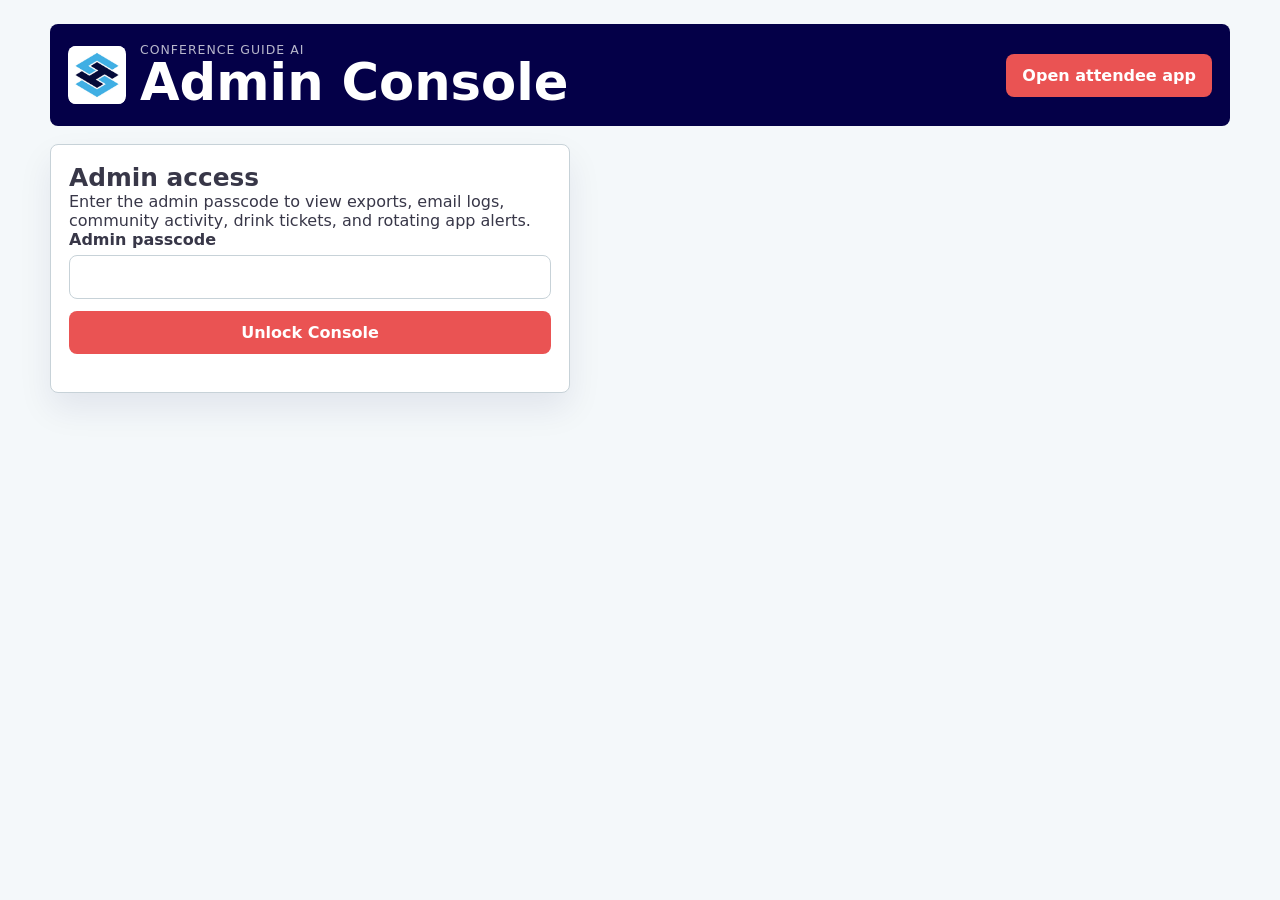
==== commit e2f9bda6: "Bump admin script cache version" ====
--- a/admin.html
+++ b/admin.html
@@ -104,6 +104,6 @@
       </section>
     </main>
     <script src="lead-config.js?v=20260721-admin-endpoint"></script>
-    <script src="admin.js?v=20260721-supabase-admin"></script>
+    <script src="admin.js?v=20260721-supabase-admin-authfix"></script>
   </body>
 </html>
--- a/admin.css
+++ b/admin.css
@@ -0,0 +1,246 @@
+.admin-body {
+  min-height: 100vh;
+  color: var(--ink);
+  background: #f4f8fa;
+}
+
+.admin-shell {
+  width: min(1180px, calc(100% - 32px));
+  margin: 0 auto;
+  padding: 24px 0 52px;
+}
+
+.admin-hero {
+  display: flex;
+  align-items: center;
+  justify-content: space-between;
+  gap: 18px;
+  margin-bottom: 18px;
+  padding: 18px;
+  border-radius: 8px;
+  color: #fff;
+  background: var(--navy);
+}
+
+.admin-brand {
+  display: flex;
+  align-items: center;
+  gap: 14px;
+}
+
+.admin-brand img {
+  width: 58px;
+  height: 58px;
+  border-radius: 8px;
+  background: #fff;
+  object-fit: contain;
+}
+
+.admin-brand h1,
+.admin-card h2 {
+  margin: 0;
+  color: inherit;
+}
+
+.admin-public-link,
+.admin-card button,
+.admin-toolbar button,
+.admin-table-head button {
+  border: 0;
+  border-radius: 8px;
+  padding: 12px 16px;
+  color: #fff;
+  background: var(--red);
+  font-weight: 900;
+  text-decoration: none;
+  cursor: pointer;
+}
+
+.admin-card {
+  margin-top: 18px;
+  padding: 18px;
+  border: 1px solid var(--line);
+  border-radius: 8px;
+  background: #fff;
+  box-shadow: 0 16px 34px rgba(4, 0, 72, 0.08);
+}
+
+.admin-login {
+  width: min(520px, 100%);
+}
+
+.admin-login form,
+.admin-alert-editor form {
+  display: grid;
+  gap: 12px;
+}
+
+.admin-card label {
+  display: grid;
+  gap: 6px;
+  font-weight: 800;
+}
+
+.admin-card input,
+.admin-card textarea,
+.admin-card select {
+  width: 100%;
+  min-height: 44px;
+  border: 1px solid var(--line);
+  border-radius: 8px;
+  padding: 10px 12px;
+  background: #fff;
+}
+
+.admin-app[hidden],
+.admin-alert-editor[hidden] {
+  display: none;
+}
+
+.admin-toolbar,
+.admin-table-head,
+.admin-actions {
+  display: flex;
+  align-items: center;
+  justify-content: space-between;
+  gap: 12px;
+}
+
+.admin-tabs {
+  display: flex;
+  gap: 8px;
+  overflow-x: auto;
+  padding-bottom: 2px;
+}
+
+.admin-tabs button {
+  border: 1px solid var(--line);
+  border-radius: 8px;
+  padding: 10px 12px;
+  color: var(--navy);
+  background: #fff;
+  white-space: nowrap;
+  font-weight: 900;
+}
+
+.admin-tabs button.active {
+  color: #fff;
+  border-color: var(--red);
+  background: var(--red);
+}
+
+.admin-summary {
+  display: grid;
+  grid-template-columns: repeat(4, minmax(0, 1fr));
+  gap: 12px;
+}
+
+.admin-metric {
+  padding: 16px;
+  border: 1px solid var(--line);
+  border-radius: 8px;
+  background: #fff;
+}
+
+.admin-metric strong {
+  display: block;
+  color: var(--navy);
+  font-size: 2rem;
+}
+
+.admin-metric span {
+  color: var(--muted);
+  font-weight: 800;
+}
+
+.admin-table-wrap {
+  width: 100%;
+  overflow: auto;
+}
+
+.admin-table {
+  width: 100%;
+  border-collapse: collapse;
+  min-width: 760px;
+}
+
+.admin-table th {
+  padding: 11px;
+  color: #fff;
+  background: var(--cyan);
+  text-align: left;
+}
+
+.admin-table td {
+  max-width: 320px;
+  padding: 11px;
+  border-bottom: 1px solid var(--line);
+  vertical-align: top;
+}
+
+.admin-table code {
+  white-space: normal;
+}
+
+.admin-form-grid {
+  display: grid;
+  grid-template-columns: repeat(4, minmax(0, 1fr));
+  gap: 12px;
+}
+
+.admin-check {
+  align-content: end;
+  grid-template-columns: auto 1fr;
+  align-items: center;
+}
+
+.admin-check input {
+  width: auto;
+  min-height: auto;
+}
+
+.admin-status {
+  min-height: 20px;
+  margin: 0;
+  color: var(--muted);
+}
+
+.admin-row-actions {
+  display: flex;
+  gap: 8px;
+}
+
+.admin-row-actions button {
+  padding: 8px 10px;
+  color: var(--navy);
+  border: 1px solid var(--line);
+  background: #fff;
+}
+
+@media (max-width: 760px) {
+  .admin-shell {
+    width: min(100% - 20px, 1180px);
+    padding-top: 10px;
+  }
+
+  .admin-hero,
+  .admin-toolbar,
+  .admin-table-head,
+  .admin-actions {
+    align-items: stretch;
+    flex-direction: column;
+  }
+
+  .admin-public-link,
+  .admin-toolbar button,
+  .admin-table-head button,
+  .admin-card button {
+    width: 100%;
+    text-align: center;
+  }
+
+  .admin-summary,
+  .admin-form-grid {
+    grid-template-columns: 1fr;
+  }
+}
